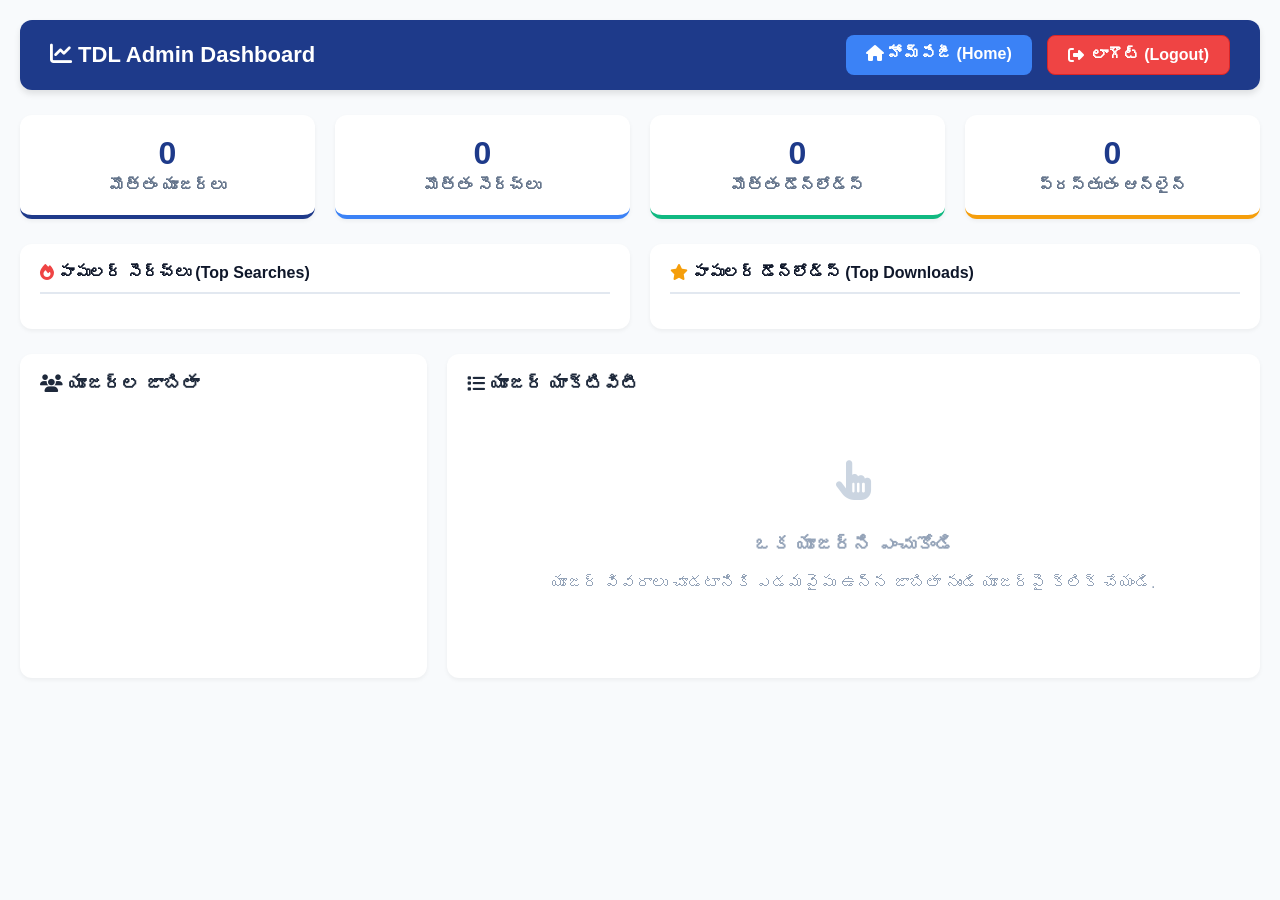
==== frontend/admin.html @ c3838065 "Search & download only variant: no OCR hub, no AI summary, no full-text index, no Vision/Gemini/Chan" ====
<!DOCTYPE html>
<html lang="te">
<head>
    <meta charset="UTF-8">
    <meta name="viewport" content="width=device-width, initial-scale=1.0">
    <title>Admin Dashboard - Telugu Digital Library</title>
    <link rel="stylesheet" href="https://cdnjs.cloudflare.com/ajax/libs/font-awesome/6.4.0/css/all.min.css">
    <style>
        body { font-family: 'Segoe UI', Tahoma, Geneva, Verdana, sans-serif; background: #f8fafc; margin: 0; padding: 20px; color: #333; }
        .header { display: flex; justify-content: space-between; align-items: center; background: #1e3a8a; color: white; padding: 15px 30px; border-radius: 12px; margin-bottom: 25px; box-shadow: 0 4px 6px rgba(0,0,0,0.1); }
        .header h1 { margin: 0; font-size: 22px; }
        .btn-home { background: #3b82f6; color: white; text-decoration: none; padding: 10px 20px; border-radius: 8px; font-weight: bold; transition: 0.3s; }
        .btn-home:hover { background: #2563eb; }

        .header-buttons { display: flex; gap: 15px; }
        .btn-logout { background: #ef4444; color: white; text-decoration: none; padding: 10px 20px; border-radius: 8px; font-weight: bold; transition: 0.3s; display: flex; align-items: center; gap: 8px; border: 1px solid #dc2626; }
        .btn-logout:hover { background: #dc2626; }
        
        /* Stats & Popular Cards */
        .stats-grid { display: grid; grid-template-columns: repeat(auto-fit, minmax(200px, 1fr)); gap: 20px; margin-bottom: 25px; }
        .stat-card { background: white; padding: 20px; border-radius: 12px; box-shadow: 0 2px 4px rgba(0,0,0,0.05); text-align: center; border-bottom: 4px solid #1e3a8a; }
        .stat-card h3 { margin: 0; font-size: 32px; color: #1e3a8a; }
        .stat-card p { margin: 5px 0 0 0; color: #64748b; font-weight: 600; }
        
        .popular-grid { display: grid; grid-template-columns: 1fr 1fr; gap: 20px; margin-bottom: 25px; }
        .popular-card { background: white; padding: 20px; border-radius: 12px; box-shadow: 0 2px 4px rgba(0,0,0,0.05); }
        .popular-card h3 { margin: 0 0 15px 0; font-size: 16px; color: #0f172a; border-bottom: 2px solid #e2e8f0; padding-bottom: 10px; }
        .popular-list { list-style: none; padding: 0; margin: 0; }
        .popular-list li { display: flex; justify-content: space-between; padding: 10px 0; border-bottom: 1px solid #f1f5f9; font-size: 14px; }
        .popular-list li span.badge { background: #e0e7ff; color: #4338ca; padding: 2px 8px; border-radius: 12px; font-weight: bold; font-size: 12px; }

        /* Main Content Grid */
        .main-grid { display: grid; grid-template-columns: 1fr 2fr; gap: 20px; }
        .section-title { font-size: 18px; color: #1e293b; margin-bottom: 15px; display: flex; justify-content: space-between; align-items: center; }
        
        /* Users List */
        .users-list { background: white; padding: 20px; border-radius: 12px; box-shadow: 0 2px 4px rgba(0,0,0,0.05); max-height: 600px; overflow-y: auto; }
        .user-card { display: flex; justify-content: space-between; align-items: center; padding: 12px; border-bottom: 1px solid #e2e8f0; cursor: pointer; transition: 0.2s; border-radius: 8px; }
        .user-card:hover { background: #f8fafc; transform: translateX(5px); border-left: 4px solid #3b82f6; }
        .user-card.active-user { background: #eff6ff; border-left: 4px solid #1d4ed8; }
        .user-info { display: flex; gap: 12px; align-items: center; }
        .user-info img { width: 45px; height: 45px; border-radius: 50%; border: 2px solid #e2e8f0; }
        .user-name { margin: 0; font-size: 15px; color: #0f172a; }
        .user-email { margin: 2px 0 0 0; font-size: 12px; color: #64748b; }
        .status-badge { padding: 4px 10px; border-radius: 50px; font-size: 11px; font-weight: 600; }
        .status-online { background: #dcfce7; color: #166534; }
        .status-offline { background: #f1f5f9; color: #64748b; }

        /* Activity Feed */
        .activity-feed { background: white; padding: 20px; border-radius: 12px; box-shadow: 0 2px 4px rgba(0,0,0,0.05); max-height: 600px; overflow-y: auto; }
        .activity-item { display: flex; justify-content: space-between; align-items: center; padding: 15px; border-bottom: 1px solid #f1f5f9; }
        .activity-item:last-child { border-bottom: none; }
        .act-details { font-size: 14px; color: #334155; }
        .act-time { font-size: 12px; color: #94a3b8; }
        
        .placeholder-message { text-align: center; color: #94a3b8; padding: 50px 0; }
        .placeholder-message i { font-size: 40px; margin-bottom: 15px; color: #cbd5e1; }
    </style>
</head>
<body>

    <div class="header">
        <h1><i class="fa-solid fa-chart-line"></i> TDL Admin Dashboard</h1>

        <div class="header-buttons">
            <a href="/" class="btn-home"><i class="fa-solid fa-house"></i> హోమ్‌పేజీ (Home)</a>
            <a href="/logout" class="btn-logout"><i class="fa-solid fa-right-from-bracket"></i> లాగౌట్ (Logout)</a>
        </div>
    </div>

    <!-- Top Stats -->
    <div class="stats-grid">
        <div class="stat-card">
            <h3 id="stat-users">0</h3>
            <p>మొత్తం యూజర్లు</p>
        </div>
        <div class="stat-card" style="border-bottom-color: #3b82f6;">
            <h3 id="stat-searches">0</h3>
            <p>మొత్తం సెర్చ్‌లు</p>
        </div>
        <div class="stat-card" style="border-bottom-color: #10b981;">
            <h3 id="stat-downloads">0</h3>
            <p>మొత్తం డౌన్‌లోడ్స్</p>
        </div>
        <div class="stat-card" style="border-bottom-color: #f59e0b;">
            <h3 id="stat-online">0</h3>
            <p>ప్రస్తుతం ఆన్‌లైన్</p>
        </div>
    </div>

    <!-- Popular Cards -->
    <div class="popular-grid">
        <div class="popular-card">
            <h3><i class="fa-solid fa-fire" style="color:#ef4444;"></i> పాపులర్ సెర్చ్‌లు (Top Searches)</h3>
            <ul class="popular-list" id="popular-searches-list"></ul>
        </div>
        <div class="popular-card">
            <h3><i class="fa-solid fa-star" style="color:#f59e0b;"></i> పాపులర్ డౌన్‌లోడ్స్ (Top Downloads)</h3>
            <ul class="popular-list" id="popular-downloads-list"></ul>
        </div>
    </div>

    <!-- Main Content -->
    <div class="main-grid">
        <!-- Users List (Left) -->
        <div class="users-list">
            <div class="section-title">
                <strong><i class="fa-solid fa-users"></i> యూజర్ల జాబితా</strong>
            </div>
            <div id="users-container"></div>
        </div>

        <!-- Activity Feed (Right) -->
        <div class="activity-feed">
            <div class="section-title">
                <strong id="activity-title"><i class="fa-solid fa-list"></i> యూజర్ యాక్టివిటీ</strong>
            </div>
            <div id="activities-container">
                <div class="placeholder-message">
                    <i class="fa-solid fa-hand-pointer"></i>
                    <h3>ఒక యూజర్‌ని ఎంచుకోండి</h3>
                    <p>యూజర్ వివరాలు చూడటానికి ఎడమవైపు ఉన్న జాబితా నుండి యూజర్‌పై క్లిక్ చేయండి.</p>
                </div>
            </div>
        </div>
    </div>

    <script>
        let allActivities = [];

        // అత్యధికంగా రిపీట్ అయిన వాటిని కనుక్కోవడానికి ఫంక్షన్
        function getTopItems(arr, limit = 5) {
            const counts = {};
            arr.forEach(item => { counts[item] = (counts[item] || 0) + 1; });
            return Object.entries(counts).sort((a, b) => b[1] - a[1]).slice(0, limit);
        }

        fetch('/admin/users-json')
            .then(response => response.json())
            .then(data => {
                if(data.error) {
                    alert("Unauthorized Access!");
                    window.location.href = "/";
                    return;
                }

                allActivities = data.activities;
                
                // 1. అప్‌డేట్ స్టాట్స్
                let onlineCount = data.users.filter(u => u.is_active).length;
                document.getElementById('stat-users').innerText = data.total_users;
                document.getElementById('stat-searches').innerText = data.stats.searches;
                document.getElementById('stat-downloads').innerText = data.stats.downloads;
                document.getElementById('stat-online').innerText = onlineCount;

                // 2. పాపులర్ సెర్చ్‌లు & డౌన్‌లోడ్స్ ప్రాసెస్ చేయడం
                let searchesArr = [];
                let downloadsArr = [];

                data.activities.forEach(act => {
                    if(act.action === 'Search') {
                        let term = act.details.replace("వెతికిన పదం: ", "").replace(/'/g, "").trim();
                        if(term) searchesArr.push(term);
                    } else if (act.action === 'Download' && act.status === 'Success') {
                        let title = act.details.replace("డౌన్‌లోడ్: ", "").split("(")[0].replace(/'/g, "").trim();
                        if(title) downloadsArr.push(title);
                    }
                });

                // టాప్ 5 సెర్చ్‌లు
                const topSearches = getTopItems(searchesArr);
                const searchList = document.getElementById('popular-searches-list');
                topSearches.forEach(item => {
                    searchList.innerHTML += `<li>${item[0]} <span class="badge">${item[1]} సార్లు</span></li>`;
                });

                // టాప్ 5 డౌన్‌లోడ్స్
                const topDownloads = getTopItems(downloadsArr);
                const downloadList = document.getElementById('popular-downloads-list');
                topDownloads.forEach(item => {
                    downloadList.innerHTML += `<li>${item[0]} <span class="badge">${item[1]} సార్లు</span></li>`;
                });

                // 3. యూజర్ల జాబితాను క్రియేట్ చేయడం
                const usersContainer = document.getElementById('users-container');
                const reversedUsers = [...data.users].reverse(); // కొత్త యూజర్లు పైన రావడానికి
                
                reversedUsers.forEach(user => {
                    const statusClass = user.is_active ? 'status-online' : 'status-offline';
                    const statusText = user.is_active ? '<i class="fa-solid fa-circle" style="font-size: 8px; margin-right: 4px;"></i> Online' : 'Offline';

                    usersContainer.innerHTML += `
                        <div class="user-card" onclick="showUserActivities('${user.email}', '${user.name}', this)">
                            <div class="user-info">
                                <img src="${user.picture}" onerror="this.onerror=null; this.src='https://ui-avatars.com/api/?name=${user.name}&background=random&rounded=true';" alt="Profile">
                                <div>
                                    <h4 class="user-name">${user.name}</h4>
                                    <p class="user-email">${user.email}</p>
                                </div>
                            </div>
                            <div class="status-badge ${statusClass}">${statusText}</div>
                        </div>
                    `;
                });
            })
            .catch(error => console.error("Error loading admin data:", error));

        // యూజర్ పై క్లిక్ చేసినప్పుడు వారి యాక్టివిటీని చూపించే ఫంక్షన్
        function showUserActivities(email, name, cardElement) {
            // అన్ని కార్డ్స్ నుండి ఆక్టివ్ క్లాస్ తీసేయడం
            document.querySelectorAll('.user-card').forEach(card => card.classList.remove('active-user'));
            // క్లిక్ చేసిన దానికి ఆక్టివ్ క్లాస్ యాడ్ చేయడం
            cardElement.classList.add('active-user');

            document.getElementById('activity-title').innerHTML = `<img src="https://ui-avatars.com/api/?name=${name}&background=random&rounded=true&size=24" style="vertical-align: middle; margin-right: 8px;"> ${name} యాక్టివిటీ`;
            
            const container = document.getElementById('activities-container');
            container.innerHTML = '';

            // క్లిక్ చేసిన యూజర్ యాక్టివిటీని మాత్రమే ఫిల్టర్ చేయడం
            const userActs = allActivities.filter(act => act.email === email);

            if (userActs.length === 0) {
                container.innerHTML = '<div class="placeholder-message"><p>ఈ యూజర్ ఇంకా ఎలాంటి యాక్టివిటీ చేయలేదు.</p></div>';
                return;
            }

            userActs.forEach(act => {
                const icon = act.action === 'Search' ? '<i class="fa-solid fa-magnifying-glass" style="color: #3b82f6;"></i>' : '<i class="fa-solid fa-download" style="color: #10b981;"></i>';
                
                let statusBadge = '';
                if(act.status === 'Failed') {
                    statusBadge = `<span style="background: #fef2f2; color: #ef4444; border: 1px solid #fecaca; padding: 2px 8px; border-radius: 4px; font-size: 11px; margin-left: 10px; font-weight: 600;">ఫెయిల్ ❌</span>`;
                } else if (act.action === 'Download') {
                    statusBadge = `<span style="background: #f0fdf4; color: #16a34a; border: 1px solid #bbf7d0; padding: 2px 8px; border-radius: 4px; font-size: 11px; margin-left: 10px; font-weight: 600;">సక్సెస్ ✅</span>`;
                }

                container.innerHTML += `
                    <div class="activity-item">
                        <div class="act-details">
                            <strong>${icon} ${act.action}:</strong> ${act.details} ${statusBadge}
                        </div>
                        <div class="act-time">${act.time}</div>
                    </div>
                `;
            });
        }
    </script>
</body>
</html>
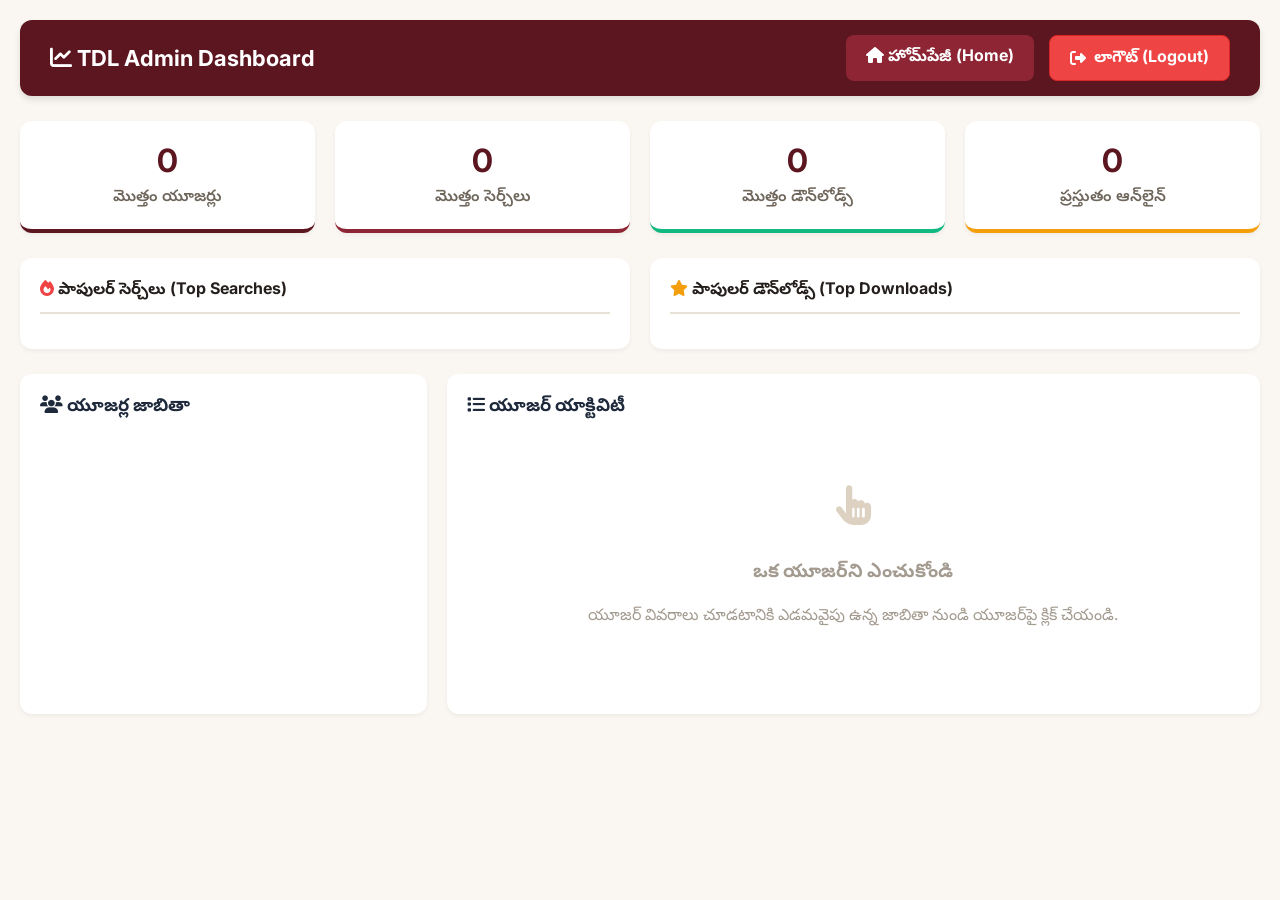
==== commit fb347676: "Restore Google sign-in, profile, activity logging and the admin dashboard (users + searches + downlo" ====
--- a/frontend/admin.html
+++ b/frontend/admin.html
@@ -4,13 +4,17 @@
     <meta charset="UTF-8">
     <meta name="viewport" content="width=device-width, initial-scale=1.0">
     <title>Admin Dashboard - Telugu Digital Library</title>
+    <link rel="icon" type="image/png" href="/static/logo.png" />
+    <link rel="preconnect" href="https://fonts.googleapis.com" />
+    <link rel="preconnect" href="https://fonts.gstatic.com" crossorigin />
+    <link href="https://fonts.googleapis.com/css2?family=Inter:wght@400;500;600;700;800&family=Noto+Sans+Telugu:wght@400;500;600;700&display=swap" rel="stylesheet" />
     <link rel="stylesheet" href="https://cdnjs.cloudflare.com/ajax/libs/font-awesome/6.4.0/css/all.min.css">
     <style>
-        body { font-family: 'Segoe UI', Tahoma, Geneva, Verdana, sans-serif; background: #f8fafc; margin: 0; padding: 20px; color: #333; }
-        .header { display: flex; justify-content: space-between; align-items: center; background: #1e3a8a; color: white; padding: 15px 30px; border-radius: 12px; margin-bottom: 25px; box-shadow: 0 4px 6px rgba(0,0,0,0.1); }
+        body { font-family: 'Inter', 'Noto Sans Telugu', system-ui, sans-serif; background: #faf7f2; margin: 0; padding: 20px; color: #333; }
+        .header { display: flex; justify-content: space-between; align-items: center; background: #5c1620; color: white; padding: 15px 30px; border-radius: 12px; margin-bottom: 25px; box-shadow: 0 4px 6px rgba(0,0,0,0.1); }
         .header h1 { margin: 0; font-size: 22px; }
-        .btn-home { background: #3b82f6; color: white; text-decoration: none; padding: 10px 20px; border-radius: 8px; font-weight: bold; transition: 0.3s; }
-        .btn-home:hover { background: #2563eb; }
+        .btn-home { background: #8e2534; color: white; text-decoration: none; padding: 10px 20px; border-radius: 8px; font-weight: bold; transition: 0.3s; }
+        .btn-home:hover { background: #7a1f2b; }
 
         .header-buttons { display: flex; gap: 15px; }
         .btn-logout { background: #ef4444; color: white; text-decoration: none; padding: 10px 20px; border-radius: 8px; font-weight: bold; transition: 0.3s; display: flex; align-items: center; gap: 8px; border: 1px solid #dc2626; }
@@ -18,15 +22,15 @@
         
         /* Stats & Popular Cards */
         .stats-grid { display: grid; grid-template-columns: repeat(auto-fit, minmax(200px, 1fr)); gap: 20px; margin-bottom: 25px; }
-        .stat-card { background: white; padding: 20px; border-radius: 12px; box-shadow: 0 2px 4px rgba(0,0,0,0.05); text-align: center; border-bottom: 4px solid #1e3a8a; }
-        .stat-card h3 { margin: 0; font-size: 32px; color: #1e3a8a; }
-        .stat-card p { margin: 5px 0 0 0; color: #64748b; font-weight: 600; }
+        .stat-card { background: white; padding: 20px; border-radius: 12px; box-shadow: 0 2px 4px rgba(0,0,0,0.05); text-align: center; border-bottom: 4px solid #5c1620; }
+        .stat-card h3 { margin: 0; font-size: 32px; color: #5c1620; }
+        .stat-card p { margin: 5px 0 0 0; color: #6f665c; font-weight: 600; }
         
         .popular-grid { display: grid; grid-template-columns: 1fr 1fr; gap: 20px; margin-bottom: 25px; }
         .popular-card { background: white; padding: 20px; border-radius: 12px; box-shadow: 0 2px 4px rgba(0,0,0,0.05); }
-        .popular-card h3 { margin: 0 0 15px 0; font-size: 16px; color: #0f172a; border-bottom: 2px solid #e2e8f0; padding-bottom: 10px; }
+        .popular-card h3 { margin: 0 0 15px 0; font-size: 16px; color: #241f1c; border-bottom: 2px solid #e8e1d6; padding-bottom: 10px; }
         .popular-list { list-style: none; padding: 0; margin: 0; }
-        .popular-list li { display: flex; justify-content: space-between; padding: 10px 0; border-bottom: 1px solid #f1f5f9; font-size: 14px; }
+        .popular-list li { display: flex; justify-content: space-between; padding: 10px 0; border-bottom: 1px solid #f7f4ee; font-size: 14px; }
         .popular-list li span.badge { background: #e0e7ff; color: #4338ca; padding: 2px 8px; border-radius: 12px; font-weight: bold; font-size: 12px; }
 
         /* Main Content Grid */
@@ -35,26 +39,26 @@
         
         /* Users List */
         .users-list { background: white; padding: 20px; border-radius: 12px; box-shadow: 0 2px 4px rgba(0,0,0,0.05); max-height: 600px; overflow-y: auto; }
-        .user-card { display: flex; justify-content: space-between; align-items: center; padding: 12px; border-bottom: 1px solid #e2e8f0; cursor: pointer; transition: 0.2s; border-radius: 8px; }
-        .user-card:hover { background: #f8fafc; transform: translateX(5px); border-left: 4px solid #3b82f6; }
-        .user-card.active-user { background: #eff6ff; border-left: 4px solid #1d4ed8; }
+        .user-card { display: flex; justify-content: space-between; align-items: center; padding: 12px; border-bottom: 1px solid #e8e1d6; cursor: pointer; transition: 0.2s; border-radius: 8px; }
+        .user-card:hover { background: #faf7f2; transform: translateX(5px); border-left: 4px solid #8e2534; }
+        .user-card.active-user { background: #fdf4f5; border-left: 4px solid #7a1f2b; }
         .user-info { display: flex; gap: 12px; align-items: center; }
-        .user-info img { width: 45px; height: 45px; border-radius: 50%; border: 2px solid #e2e8f0; }
-        .user-name { margin: 0; font-size: 15px; color: #0f172a; }
-        .user-email { margin: 2px 0 0 0; font-size: 12px; color: #64748b; }
+        .user-info img { width: 45px; height: 45px; border-radius: 50%; border: 2px solid #e8e1d6; }
+        .user-name { margin: 0; font-size: 15px; color: #241f1c; }
+        .user-email { margin: 2px 0 0 0; font-size: 12px; color: #6f665c; }
         .status-badge { padding: 4px 10px; border-radius: 50px; font-size: 11px; font-weight: 600; }
         .status-online { background: #dcfce7; color: #166534; }
-        .status-offline { background: #f1f5f9; color: #64748b; }
+        .status-offline { background: #f7f4ee; color: #6f665c; }
 
         /* Activity Feed */
         .activity-feed { background: white; padding: 20px; border-radius: 12px; box-shadow: 0 2px 4px rgba(0,0,0,0.05); max-height: 600px; overflow-y: auto; }
-        .activity-item { display: flex; justify-content: space-between; align-items: center; padding: 15px; border-bottom: 1px solid #f1f5f9; }
+        .activity-item { display: flex; justify-content: space-between; align-items: center; padding: 15px; border-bottom: 1px solid #f7f4ee; }
         .activity-item:last-child { border-bottom: none; }
         .act-details { font-size: 14px; color: #334155; }
-        .act-time { font-size: 12px; color: #94a3b8; }
-        
-        .placeholder-message { text-align: center; color: #94a3b8; padding: 50px 0; }
-        .placeholder-message i { font-size: 40px; margin-bottom: 15px; color: #cbd5e1; }
+        .act-time { font-size: 12px; color: #a49b90; }
+        
+        .placeholder-message { text-align: center; color: #a49b90; padding: 50px 0; }
+        .placeholder-message i { font-size: 40px; margin-bottom: 15px; color: #ddd2c1; }
     </style>
 </head>
 <body>
@@ -74,7 +78,7 @@
             <h3 id="stat-users">0</h3>
             <p>మొత్తం యూజర్లు</p>
         </div>
-        <div class="stat-card" style="border-bottom-color: #3b82f6;">
+        <div class="stat-card" style="border-bottom-color: #8e2534;">
             <h3 id="stat-searches">0</h3>
             <p>మొత్తం సెర్చ్‌లు</p>
         </div>
@@ -226,7 +230,7 @@
             }
 
             userActs.forEach(act => {
-                const icon = act.action === 'Search' ? '<i class="fa-solid fa-magnifying-glass" style="color: #3b82f6;"></i>' : '<i class="fa-solid fa-download" style="color: #10b981;"></i>';
+                const icon = act.action === 'Search' ? '<i class="fa-solid fa-magnifying-glass" style="color: #8e2534;"></i>' : '<i class="fa-solid fa-download" style="color: #10b981;"></i>';
                 
                 let statusBadge = '';
                 if(act.status === 'Failed') {
